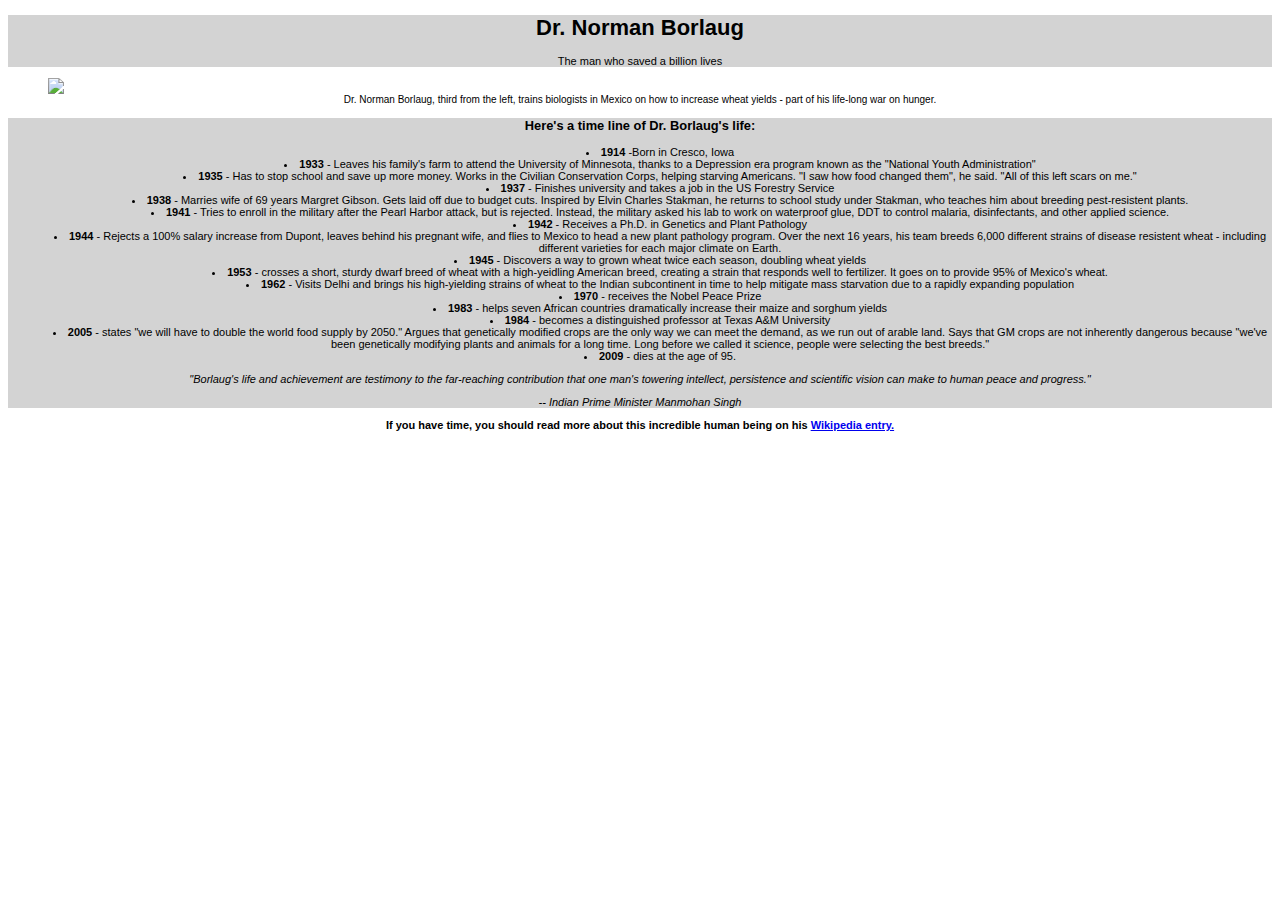
==== TributePage/index.html @ 03bcadd0 "styling updates" ====
<!--- Page consists of 3 sections:
1. Header
2. Image
3. Main Text
4. Tribute-Link
!-->

<!DOCTYPE html>
<html>
  <head>
    <title>Tribute Page</title>
    <link rel="stylesheet" href="styles.css" />
  </head>
  <body id="main" class="text-prop">
    <div id="title-div">
      <h1 id="title">Dr. Norman Borlaug</h1>
      <p>The man who saved a billion lives</p>
    </div>
    <div id="img-div">
      <figure>
        <img src="norman_borlaug.jpg" id="image" />
        <figcaption id="img-caption">
          Dr. Norman Borlaug, third from the left, trains biologists in Mexico
          on how to increase wheat yields - part of his life-long war on hunger.
        </figcaption>
      </figure>
    </div>
    <div class = "text-prop" id="tribute-info">
        <h3>Here's a time line of Dr. Borlaug's life:</h3>
        <p>
            <ul>
                <li>
                <strong>1914</strong> -Born in Cresco, Iowa
                </li>
                <li><strong>1933</strong> - Leaves his family's farm to attend the University of Minnesota, 
                    thanks to a Depression era program known as the "National Youth 
                    Administration"
                </li>
                <li><strong>1935</strong> - Has to stop school and save up more money.
                    Works in the Civilian Conservation Corps, helping starving
                    Americans. "I saw how food changed them", he said.
                    "All of this left scars on me."</li>
                <li><strong>1937</strong> - Finishes university and takes a job in the US Forestry Service</li>
                <li><strong>1938</strong> - Marries wife of 69 years Margret Gibson. Gets laid off due to budget cuts. Inspired by Elvin Charles Stakman, he returns to school study under Stakman, who teaches him about breeding pest-resistent plants.</li>
                <li><strong>1941</strong> - Tries to enroll in the military after the Pearl Harbor attack, but is rejected. Instead, the military asked his lab to work on waterproof glue, DDT to control malaria, disinfectants, and other applied science.</li>
                <li><strong>1942</strong> - Receives a Ph.D. in Genetics and Plant Pathology</li>
                <li><strong>1944</strong> - Rejects a 100% salary increase from Dupont, leaves behind his pregnant wife, and flies to Mexico to head a new plant pathology program. Over the next 16 years, his team breeds 6,000 different strains of disease resistent wheat - including different varieties for each major climate on Earth.</li>
                <li><strong>1945</strong> - Discovers a way to grown wheat twice each season, doubling wheat yields</li>
                <li><strong>1953</strong> - crosses a short, sturdy dwarf breed of wheat with a high-yeidling American breed, creating a strain that responds well to fertilizer. It goes on to provide 95% of Mexico's wheat.</li>
                <li><strong>1962</strong> - Visits Delhi and brings his high-yielding strains of wheat to the Indian subcontinent in time to help mitigate mass starvation due to a rapidly expanding population</li>
                <li><strong>1970</strong> - receives the Nobel Peace Prize</li>
                <li><strong>1983</strong> - helps seven African countries dramatically increase their maize and sorghum yields</li>
                <li><strong>1984</strong> - becomes a distinguished professor at Texas A&M University</li>
                <li><strong>2005</strong> - states "we will have to double the world food supply by 2050." Argues that genetically modified crops are the only way we can meet the demand, as we run out of arable land. Says that GM crops are not inherently dangerous because "we've been genetically modifying plants and animals for a long time. Long before we called it science, people were selecting the best breeds."</li>
                <li><strong>2009</strong> - dies at the age of 95.</li>
            </ul>
        </p>
        <p><i>
            "Borlaug's life and achievement are testimony to the far-reaching
             contribution that one man's towering intellect, persistence and
             scientific vision can make to human peace and progress."
             </i></p>
            <p><i>-- Indian Prime Minister Manmohan Singh
        </i></p>
    </div>
    <div id="tribute-link">
        <p><strong>If you have time, you should read more about this incredible human
            being on his 
            <a href="https://en.wikipedia.org/wiki/Norman_Borlaug" target="_blank">Wikipedia entry.
            </a>
            </strong>
        </p>
    </div>
  </body>
</html>
---- TributePage/styles.css ----
.text-prop {
  text-align: center;
  font-family: Verdana, Geneva, Tahoma, sans-serif;
  font-size: 11px;
}

#title-div,
#tribute-info {
  background-color: lightgray;
}

#image {
  margin-left: auto;
  margin-right: auto;
  display: flex;
  align-self: center;
}

figcaption {
  text-align: center;
  font-size: 10px;
}

ul {
  list-style-position: inside;
}
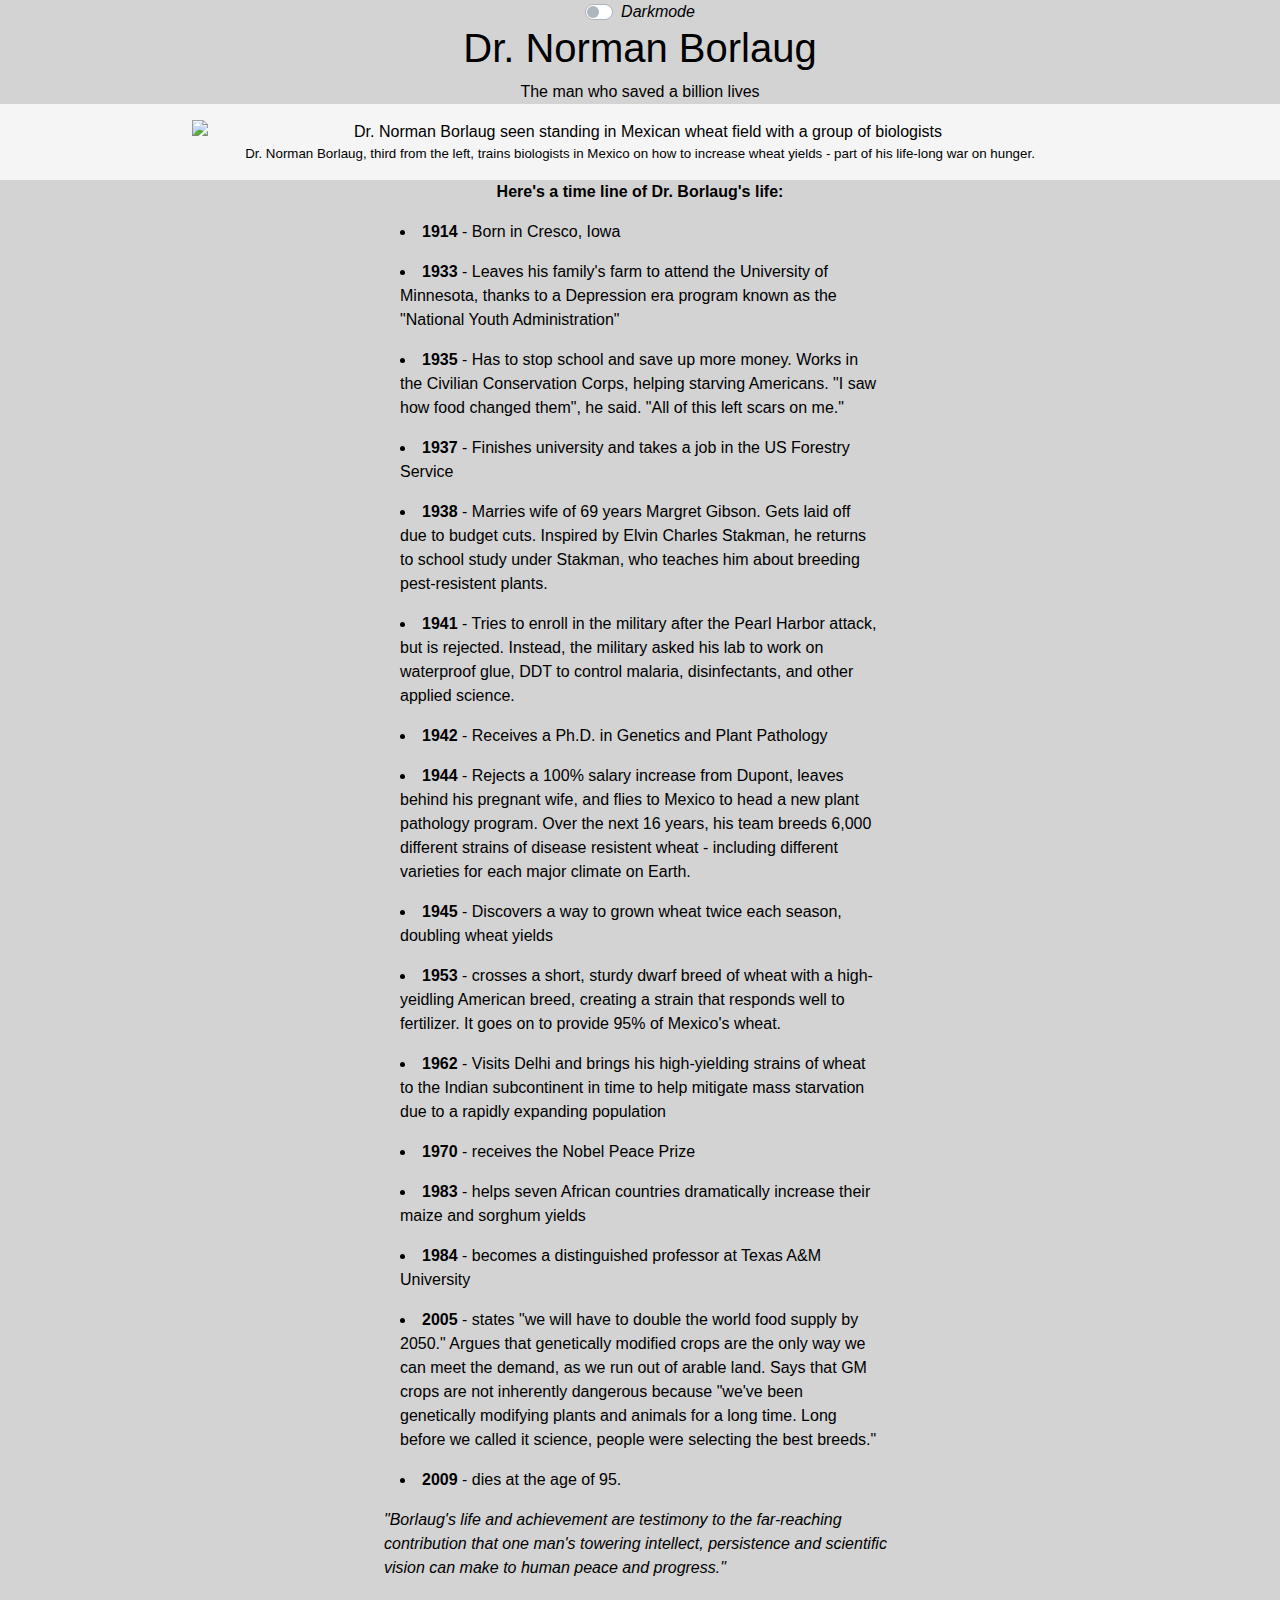
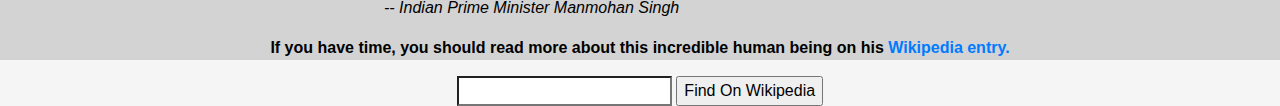
==== commit ed27cc96: "completed" ====
--- a/TributePage/index.html
+++ b/TributePage/index.html
@@ -9,67 +9,141 @@
 <html>
   <head>
     <title>Tribute Page</title>
+    <link
+      rel="stylesheet"
+      href="https://stackpath.bootstrapcdn.com/bootstrap/4.4.1/css/bootstrap.min.css"
+      integrity="sha384-Vkoo8x4CGsO3+Hhxv8T/Q5PaXtkKtu6ug5TOeNV6gBiFeWPGFN9MuhOf23Q9Ifjh"
+      crossorigin="anonymous"
+    />
     <link rel="stylesheet" href="styles.css" />
   </head>
-  <body id="main" class="text-prop">
-    <div id="title-div">
+  <body id="main" class="text-prop light-mode">
+    <div id="title-div-light-mode">
+      <!-- Default switch -->
+      <div class="custom-control custom-switch">
+        <input type="checkbox" class="custom-control-input" id="darkMode" />
+        <label class="custom-control-label" for="darkMode"
+          ><i>Darkmode</i></label
+        >
+      </div>
       <h1 id="title">Dr. Norman Borlaug</h1>
       <p>The man who saved a billion lives</p>
     </div>
+
     <div id="img-div">
       <figure>
-        <img src="norman_borlaug.jpg" id="image" />
+        <img
+          src="https://c2.staticflickr.com/4/3689/10613180113_fdf7bcd316_b.jpg"
+          alt="Dr. Norman Borlaug seen standing in Mexican wheat field with a group of biologists"
+          id="image"
+        />
         <figcaption id="img-caption">
           Dr. Norman Borlaug, third from the left, trains biologists in Mexico
           on how to increase wheat yields - part of his life-long war on hunger.
         </figcaption>
       </figure>
     </div>
-    <div class = "text-prop" id="tribute-info">
-        <h3>Here's a time line of Dr. Borlaug's life:</h3>
+    <div class="text-prop" id="tribute-info-light-mode">
+      <p><strong>Here's a time line of Dr. Borlaug's life:</strong></p>
+      <p></p>
+      <ul>
+        <li><strong>1914</strong> - Born in Cresco, Iowa</li>
+        <li>
+          <strong>1933</strong> - Leaves his family's farm to attend the
+          University of Minnesota, thanks to a Depression era program known as
+          the "National Youth Administration"
+        </li>
+        <li>
+          <strong>1935</strong> - Has to stop school and save up more money.
+          Works in the Civilian Conservation Corps, helping starving Americans.
+          "I saw how food changed them", he said. "All of this left scars on
+          me."
+        </li>
+        <li>
+          <strong>1937</strong> - Finishes university and takes a job in the US
+          Forestry Service
+        </li>
+        <li>
+          <strong>1938</strong> - Marries wife of 69 years Margret Gibson. Gets
+          laid off due to budget cuts. Inspired by Elvin Charles Stakman, he
+          returns to school study under Stakman, who teaches him about breeding
+          pest-resistent plants.
+        </li>
+        <li>
+          <strong>1941</strong> - Tries to enroll in the military after the
+          Pearl Harbor attack, but is rejected. Instead, the military asked his
+          lab to work on waterproof glue, DDT to control malaria, disinfectants,
+          and other applied science.
+        </li>
+        <li>
+          <strong>1942</strong> - Receives a Ph.D. in Genetics and Plant
+          Pathology
+        </li>
+        <li>
+          <strong>1944</strong> - Rejects a 100% salary increase from Dupont,
+          leaves behind his pregnant wife, and flies to Mexico to head a new
+          plant pathology program. Over the next 16 years, his team breeds 6,000
+          different strains of disease resistent wheat - including different
+          varieties for each major climate on Earth.
+        </li>
+        <li>
+          <strong>1945</strong> - Discovers a way to grown wheat twice each
+          season, doubling wheat yields
+        </li>
+        <li>
+          <strong>1953</strong> - crosses a short, sturdy dwarf breed of wheat
+          with a high-yeidling American breed, creating a strain that responds
+          well to fertilizer. It goes on to provide 95% of Mexico's wheat.
+        </li>
+        <li>
+          <strong>1962</strong> - Visits Delhi and brings his high-yielding
+          strains of wheat to the Indian subcontinent in time to help mitigate
+          mass starvation due to a rapidly expanding population
+        </li>
+        <li><strong>1970</strong> - receives the Nobel Peace Prize</li>
+        <li>
+          <strong>1983</strong> - helps seven African countries dramatically
+          increase their maize and sorghum yields
+        </li>
+        <li>
+          <strong>1984</strong> - becomes a distinguished professor at Texas A&M
+          University
+        </li>
+        <li>
+          <strong>2005</strong> - states "we will have to double the world food
+          supply by 2050." Argues that genetically modified crops are the only
+          way we can meet the demand, as we run out of arable land. Says that GM
+          crops are not inherently dangerous because "we've been genetically
+          modifying plants and animals for a long time. Long before we called it
+          science, people were selecting the best breeds."
+        </li>
+        <li><strong>2009</strong> - dies at the age of 95.</li>
+      </ul>
+      <div id="testimony">
         <p>
-            <ul>
-                <li>
-                <strong>1914</strong> -Born in Cresco, Iowa
-                </li>
-                <li><strong>1933</strong> - Leaves his family's farm to attend the University of Minnesota, 
-                    thanks to a Depression era program known as the "National Youth 
-                    Administration"
-                </li>
-                <li><strong>1935</strong> - Has to stop school and save up more money.
-                    Works in the Civilian Conservation Corps, helping starving
-                    Americans. "I saw how food changed them", he said.
-                    "All of this left scars on me."</li>
-                <li><strong>1937</strong> - Finishes university and takes a job in the US Forestry Service</li>
-                <li><strong>1938</strong> - Marries wife of 69 years Margret Gibson. Gets laid off due to budget cuts. Inspired by Elvin Charles Stakman, he returns to school study under Stakman, who teaches him about breeding pest-resistent plants.</li>
-                <li><strong>1941</strong> - Tries to enroll in the military after the Pearl Harbor attack, but is rejected. Instead, the military asked his lab to work on waterproof glue, DDT to control malaria, disinfectants, and other applied science.</li>
-                <li><strong>1942</strong> - Receives a Ph.D. in Genetics and Plant Pathology</li>
-                <li><strong>1944</strong> - Rejects a 100% salary increase from Dupont, leaves behind his pregnant wife, and flies to Mexico to head a new plant pathology program. Over the next 16 years, his team breeds 6,000 different strains of disease resistent wheat - including different varieties for each major climate on Earth.</li>
-                <li><strong>1945</strong> - Discovers a way to grown wheat twice each season, doubling wheat yields</li>
-                <li><strong>1953</strong> - crosses a short, sturdy dwarf breed of wheat with a high-yeidling American breed, creating a strain that responds well to fertilizer. It goes on to provide 95% of Mexico's wheat.</li>
-                <li><strong>1962</strong> - Visits Delhi and brings his high-yielding strains of wheat to the Indian subcontinent in time to help mitigate mass starvation due to a rapidly expanding population</li>
-                <li><strong>1970</strong> - receives the Nobel Peace Prize</li>
-                <li><strong>1983</strong> - helps seven African countries dramatically increase their maize and sorghum yields</li>
-                <li><strong>1984</strong> - becomes a distinguished professor at Texas A&M University</li>
-                <li><strong>2005</strong> - states "we will have to double the world food supply by 2050." Argues that genetically modified crops are the only way we can meet the demand, as we run out of arable land. Says that GM crops are not inherently dangerous because "we've been genetically modifying plants and animals for a long time. Long before we called it science, people were selecting the best breeds."</li>
-                <li><strong>2009</strong> - dies at the age of 95.</li>
-            </ul>
+          <i>
+            "Borlaug's life and achievement are testimony to the far-reaching
+            contribution that one man's towering intellect, persistence and
+            scientific vision can make to human peace and progress."
+          </i>
         </p>
-        <p><i>
-            "Borlaug's life and achievement are testimony to the far-reaching
-             contribution that one man's towering intellect, persistence and
-             scientific vision can make to human peace and progress."
-             </i></p>
-            <p><i>-- Indian Prime Minister Manmohan Singh
-        </i></p>
+        <p><i>-- Indian Prime Minister Manmohan Singh</i></p>
+      </div>
+      <p>
+        <strong
+          >If you have time, you should read more about this incredible human
+          being on his
+          <a href="https://en.wikipedia.org/wiki/Norman_Borlaug" target="_blank"
+            >Wikipedia entry.
+          </a>
+        </strong>
+      </p>
     </div>
-    <div id="tribute-link">
-        <p><strong>If you have time, you should read more about this incredible human
-            being on his 
-            <a href="https://en.wikipedia.org/wiki/Norman_Borlaug" target="_blank">Wikipedia entry.
-            </a>
-            </strong>
-        </p>
-    </div>
+
+    <form target="_blank" action="https://en.wikipedia.org/wiki">
+      <input name="title" type="search" />
+      <input type="submit" value="Find On Wikipedia" />
+    </form>
+    <script src="script.js"></script>
   </body>
-</html>+</html>
--- a/TributePage/styles.css
+++ b/TributePage/styles.css
@@ -1,12 +1,32 @@
 .text-prop {
   text-align: center;
-  font-family: Verdana, Geneva, Tahoma, sans-serif;
-  font-size: 11px;
+  font-family: -apple-system, BlinkMacSystemFont, "Segoe UI", "Roboto",
+    "Helvetica Neue", Arial, sans-serif;
+  font-size: medium;
 }
 
-#title-div,
-#tribute-info {
+.light-mode {
+  background-color: whitesmoke;
+  color: black;
+}
+
+.dark-mode {
+  background-color: black;
+  color: whitesmoke;
+}
+
+#title-div-light-mode,
+#tribute-info-light-mode,
+#tribute-link-light-mode {
   background-color: lightgray;
+  color: black;
+}
+
+#title-div-dark-mode,
+#tribute-info-dark-mode,
+#tribute-link-dark-mode {
+  background-color: gray;
+  color: white;
 }
 
 #image {
@@ -14,13 +34,27 @@
   margin-right: auto;
   display: flex;
   align-self: center;
+  width: 70%;
 }
 
 figcaption {
   text-align: center;
-  font-size: 10px;
+  font-size: smaller;
 }
 
 ul {
   list-style-position: inside;
+  padding-left: 30%;
+  padding-right: 30%;
+  text-align: left;
 }
+
+li {
+  margin: 16px;
+}
+
+#testimony {
+  padding-left: 30%;
+  padding-right: 30%;
+  text-align: left;
+}
